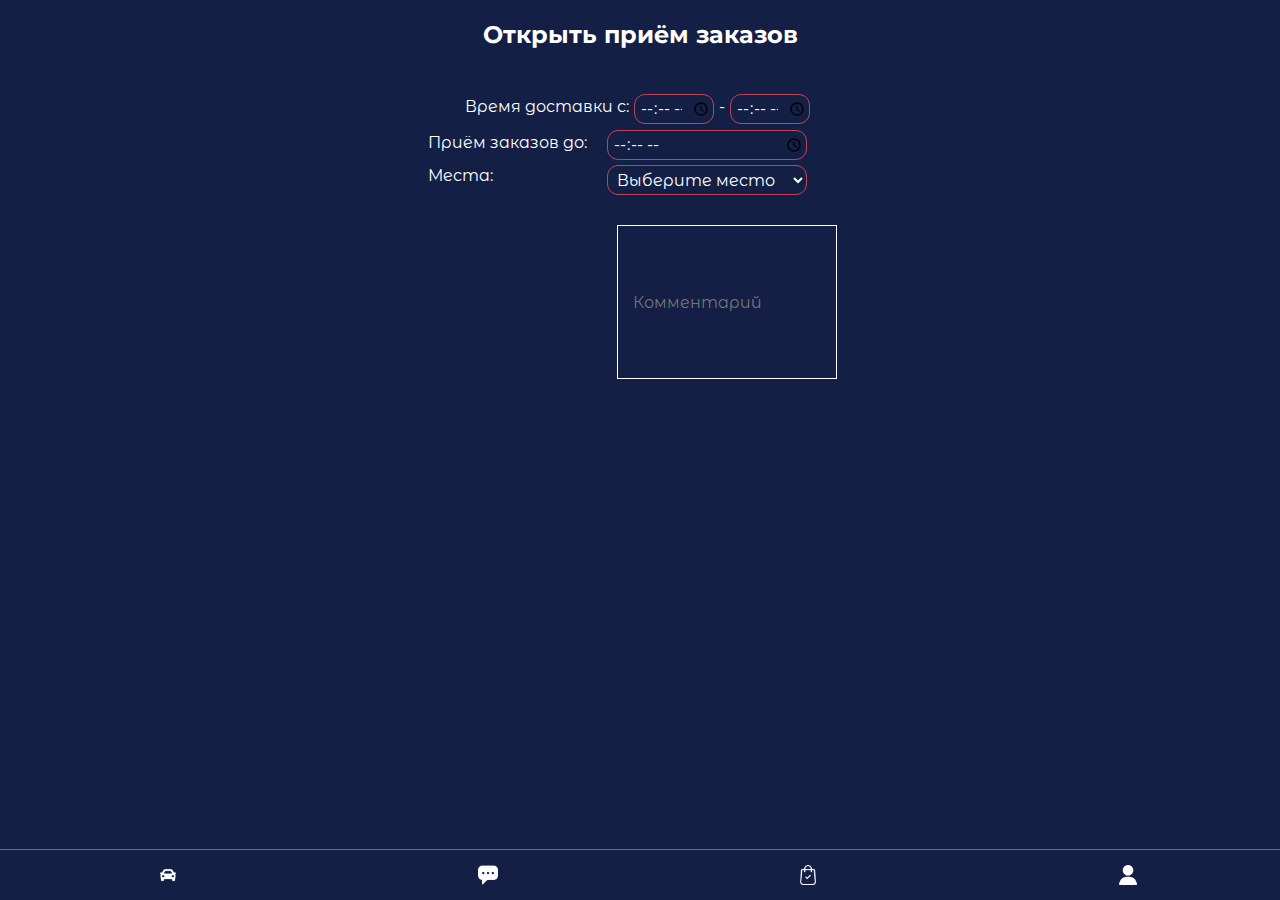
==== anket.html @ ff3a34dc "нижнее меню и анкета" ====
<!DOCTYPE html>
<html lang="ru">
  <head>
    <meta charset="utf-8">
    <title>Доставочка</title>
    <link rel="stylesheet" type="text/css" href="css/style.css">
    <link href="https://fonts.googleapis.com/css2?family=Montserrat:wght@100&display=swap" rel="stylesheet">
    <link href="https://fonts.googleapis.com/css2?family=Montserrat+Alternates&family=Montserrat:wght@100&display=swap" rel="stylesheet">
  </head>
  <body>
    <header class="header1">
        <h2>Открыть приём заказов</h2>
    </header>
    <main>
        <div class="ti">
            <p>Время доставки с:</p>
            <input type="time" class="line"></input>
            <p>-</p>
            <input type="time" class="line"></input>
        </div>

        <div class="fields1">
            <div class="fi">
              <p>Приём заказов до:</p>
              <p>Места:</p>
            </div>
  
            <div class="inp">
              <input type="time" class="line"></input>
              <select required id="building" name="building" class="line">
                <option selected="selected" disabled>Выберите место</option>
                <option value="vit">Вкусно и точка</option>
                <option value="kfc">KFC</option>
                <option value="uma">Umami</option>
                <option value="tokio">Токио</option>
                <option value="bk">Burger King</option>
            </div>
        </div>
        
      <input class="comm" required placeholder="Комментарий"></input>
        
  
    </main>

  <footer>
    <div class="border"></div>
    <div class="menu">
      <a href="couriers.html" class="nav"><img src="css/car.png"></a>
      <a href="chat.html" class="nav"><img src="css/chat.png"></a>
      <a href="orders.html" class="nav"><img src="css/shopping-bag.png"></a>
      <a href="profile.html" class="nav"><img src="css/user.png"></a>
    </div>
  </footer>

  </body>
</html>
---- css/style.css ----
body {
    display: flex;
    flex-direction: column;
    margin: auto;    
    background: #141F45;
}

header{
    position: relative;
    display: flex;
    height: auto;
    width: 100%;
    margin-bottom: 35px;
}

.hat{
    position: relative;
    display: flex;
    align-items: center;
    margin: auto;
    padding: auto;
}

h1 {
    font-family: 'Montserrat Alternates';
    font-style: normal;
    font-weight: 400;
    font-size: 32px;
    line-height: 39px;
    color: #FFFFFF;
}

.basket{
    margin-left: 7px;
}

.basket img{
    width: 44px;
    height: 44px;
}

main{
    position: relative;
    width: 100%;
    display: flex;
    flex-direction: column;
    margin: auto;
    height: auto;
}

a{
    color: #FFFFFF;
    text-decoration: none;
}

h2 {
    font-family: 'Montserrat';
    font-style: normal;
    font-weight: 700;
    font-size: 24px;
    line-height: 29px;
    color: #FFFFFF;
    margin: auto;
}

.fields{
    position: relative;
    display: flex;
    flex-direction: column;
    justify-content: center;
    margin: auto;
}

.rectangle{
    box-sizing: border-box;
    color: #FFFFFF;
    font-family: 'Montserrat Alternates';
    font-style: normal;
    font-weight: 400;
    font-size: 16px;
    line-height: 20px;
    padding-left: 15px;

    width: 275px;
    height: 42px;
    margin-top: 20px;

    background-color: #141F45;
    border: 1px solid #C14359;
    border-radius: 15px;
}

p{
    height: 20px;
    text-align: center;
    font-family: 'Montserrat Alternates';
    font-style: normal;
    font-weight: 400;
    font-size: 16px;
    line-height: 20px;
    margin-bottom: 0;
    margin-top: 8px;
    padding: auto;
    
    color: #FFFFFF;
}

button{    
    background: #C14359;
    border-radius: 15px;
    justify-content: center;
    position: relative;
    padding: 0 15px;
    padding-top:8px;
    display: flex;
    width: auto;
    height: 42px;
    margin: auto;
    margin-top: 50px;
    
    font-family: 'Montserrat Alternates';
    font-style: normal;
    font-weight: 400;
    font-size: 20px;
    line-height: 20px;
    
    color: #FFFFFF;
}

.foot{
    justify-content: center;
    margin: auto;
    margin-top: 55px;
}

.header1{
    position: relative;
    display: flex;
    margin: auto;
    padding: auto;
    margin-top: 20px;
}

.header2{
    display: flex;
    flex-direction: column;
    margin: auto;
    padding: auto;
    margin-right: 20px;
}


.round img{
    width: 67px;
    height: 67px;
    margin: auto;
}

.round{
    width: 131px;
    height: 131px;
    border-radius: 50%;
    position: relative;
    display: flex;
    margin: auto;
    margin-left: 15px;

    background: #A4A4A4;
}

.edit p{
    color: #FFFFFF;
}

.edit{
    
    margin-left: 15px;
    margin-top: 15px;
    text-align: left;
}

.fields1{
    display: flex;
    margin: auto;
    margin-top: 40px;
    height: auto;
    padding: 20px;
    }

.fields1 p{
    text-align: left;
}

.line{
    background-color: #141F45;
    margin-top: 6px;
    border-radius: 0.1px;
    font-family: 'Montserrat Alternates';
    font-style: normal;
    font-weight: 400;
    font-size: 16px;
    line-height: 20px;
    padding-left: 5px;
    box-sizing: border-box;

    width: 200px;
    height: 30px;
    margin-top: 5px;

    background-color: #141F45;
    border: 1px solid #C14359;
    border-radius: 11px;
    
    color: #FFFFFF;
    margin-left: 5px;
    margin-right: 5px;
}


.fi{
    margin-right: 15px;
}

.fi p{
    margin-bottom: 13px;
}
.inp{
    display: flex;
    flex-direction: column;
    margin: auto;
}

.ank{
    margin: auto;
    display: flex;
    text-align: center;
    padding: 20px;
}

.tic{
    width: 25px;
    height: 25px;

    background-color: #141F45;
    border: 1px solid #C14359;
    border-radius: 5px;
    margin-top: 17px;
}

.ank p{
   padding-right: 30px;
   text-align: left;
}

footer{
    background-color: #141F45;
    position: fixed;
    overflow: hidden;
    margin: auto;
    bottom: 0;
    width: 100%;
}

.menu{
    display: flex;
    margin: auto;
}
.menu img{
    padding-top: 15px;
    padding-left: 15px;
    padding-right: 15px;
}
.border{
    background-color: #C14359;
    height: 1px;
    width: 100%;
}
.nav{
    background-color: #141F45;
    border: none;
    position: relative;
    padding: 0;
    padding-bottom: 15px;
    display: flex;
    width: auto;
    height: 65px;
    margin: auto;
    width: 35px;
    height: 35px;
    
}

.orders{
    width: 90%;
    height: 142px;
    margin: auto;
    margin-top: 20px;
    background: #4D2B4C;
    border-radius: 6px;
}

.orders p{
    font-family: 'Montserrat';
    text-align: left;
    margin-top: 10px;
    margin-bottom: 10px;
    margin-left: 20px;
    font-size: 18px;
}

.con p{
    text-align: left;
    margin-left: 20px;
    margin-bottom: 10px;
    margin-top: 15px;
}

.couriers{
    width: 90%;
    height: 184px;
    margin: auto;
    margin-top: 20px;
    background: #4D2B4C;
    border:  1px solid #FFFFFF;
    border-radius: 6px;
    }

   .couriers p{ 
    font-family: 'Montserrat';
    text-align: left;
    margin-left: 20px;
    font-size: 18px;
   }

   .content{
    margin: auto;
    margin-top: 10px;
   }
   .content p{
    margin-bottom: 5px;
    margin-top: 0px;
    font-family: 'Montserrat Alternates';
    font-weight: 700;
    font-size: 20px;
   }
   .points{
    font-family: 'Montserrat Alternates';
    font-weight: 700;
    font-size: 40px;
    margin: auto;
   }
   
   .bot{
    margin: auto;
    margin-bottom: 10px;
    display: flex;
   }

   .time{
    margin-right: 20px ;
   }

   .button{    
    background: #C14359;
    border-radius: 15px;
    justify-content: center;
    position: relative;
    padding: 0 15px;
    padding-top:12px;
    display: flex;
    width: auto;
    height: 42px;
    margin: auto;
    margin-top: 50px;
    
    font-family: 'Montserrat Alternates';
    font-style: normal;
    font-weight: 400;
    font-size: 20px;
    line-height: 20px;
    
    color: #FFFFFF;
}

.comm{
    background-color: #141F45;
    border:  1px solid #FFFFFF;
    width: 80%;
    height: 150px;
    margin: auto;
    color: #FFFFFF;
    font-family: 'Montserrat Alternates';
    font-style: normal;
    font-weight: 400;
    font-size: 16px;
    line-height: 20px;
    padding-left: 15px;
    margin-top: 30px;
}

.my {
    width: 0.1px;
    height: 0.1px;
    opacity: 0;
    overflow: hidden;
    position: absolute;
    z-index: -1;
  }
  .label {
    font-family: 'Montserrat Alternates';
    font-style: normal;
    font-weight: 400;
    font-size: 13px;
    width: 180px;
    height: 50px;
    border-radius: 4px;
    text-align: center;
    cursor: pointer;
    display: block;
    transition: all 0.18s ease-in-out;
    border: 1px solid #141F45;
    color: white;
}

.load{
    margin-top: 20px;
}
.ti{
    margin: auto;
    margin-bottom: -59px;
    margin-top: 40px;
    display: flex;
}
.ti input{
    width: 80px;
}

.com{
    background-color: #141F45;
    margin-top: 6px;
    border-radius: 0.1px;
    font-family: 'Montserrat Alternates';
    font-style: normal;
    font-weight: 400;
    font-size: 16px;
    line-height: 20px;
    padding-left: 5px;
    box-sizing: border-box;

    width: 100%;
    height: 150px;
    margin-top: 5px;

    background-color: #141F45;
    border: 1px solid #C14359;
    border-radius: 11px;
    
    color: #FFFFFF;
}
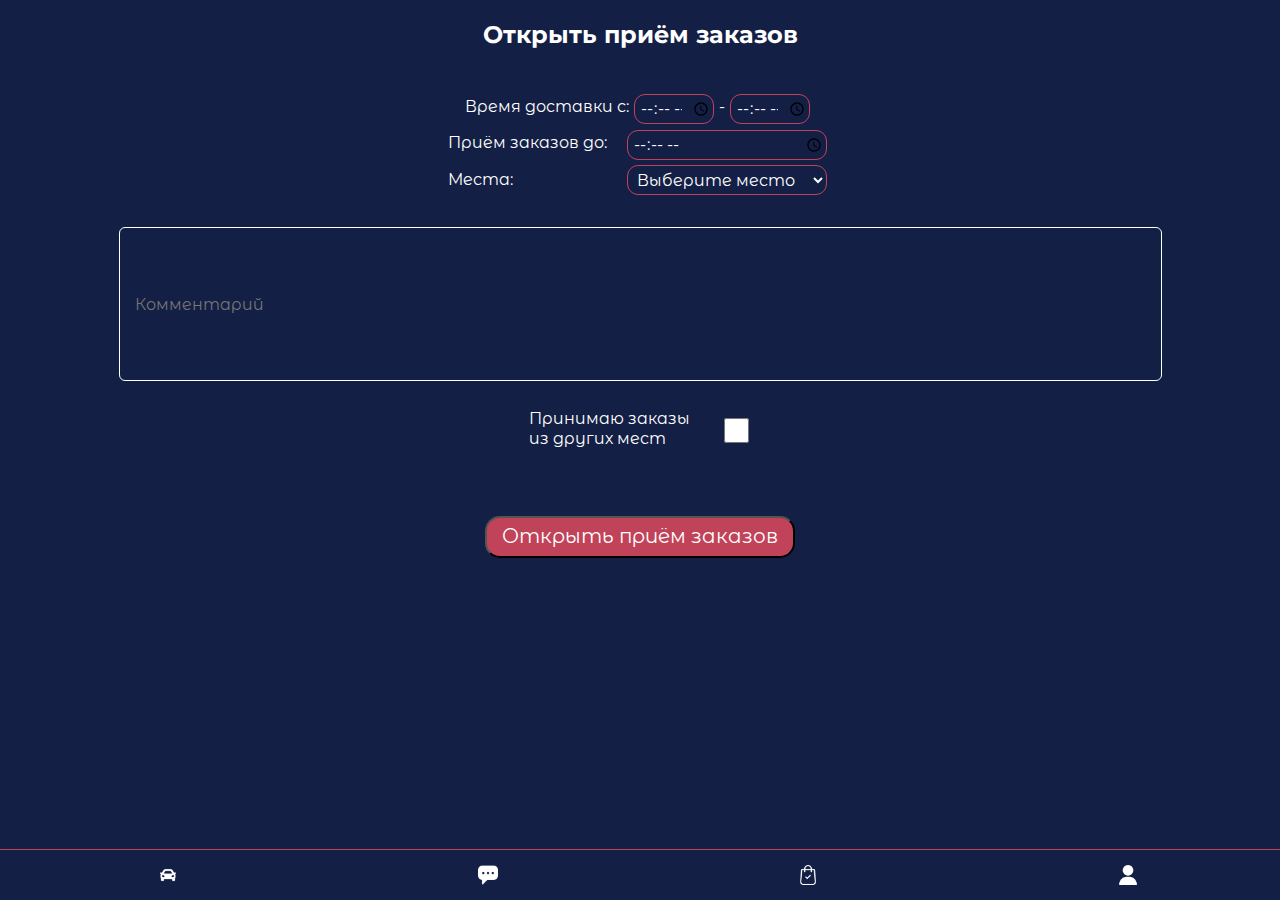
==== commit 33ad7826: "исправлены недочеты по фронту" ====
--- a/anket.html
+++ b/anket.html
@@ -34,11 +34,16 @@
                 <option value="uma">Umami</option>
                 <option value="tokio">Токио</option>
                 <option value="bk">Burger King</option>
+              </select>
             </div>
         </div>
         
       <input class="comm" required placeholder="Комментарий"></input>
-        
+      <div class="ank">
+        <p>Принимаю заказы<br>из других мест</p>
+        <input type="checkbox" class="tic"></input>
+    </div>
+    <button>Открыть приём заказов</button>
   
     </main>
 
--- a/css/style.css
+++ b/css/style.css
@@ -90,7 +90,7 @@
     border-radius: 15px;
 }
 
-p{
+p, a{
     height: 20px;
     text-align: center;
     font-family: 'Montserrat Alternates';
@@ -222,12 +222,11 @@
 }
 
 .fi p{
-    margin-bottom: 13px;
+    margin-bottom: 17px;
 }
 .inp{
     display: flex;
     flex-direction: column;
-    margin: auto;
 }
 
 .ank{
@@ -321,7 +320,6 @@
     margin: auto;
     margin-top: 20px;
     background: #4D2B4C;
-    border:  1px solid #FFFFFF;
     border-radius: 6px;
     }
 
@@ -369,7 +367,7 @@
     padding-top:12px;
     display: flex;
     width: auto;
-    height: 42px;
+    height: 35px;
     margin: auto;
     margin-top: 50px;
     
@@ -385,6 +383,8 @@
 .comm{
     background-color: #141F45;
     border:  1px solid #FFFFFF;
+    border-radius: 6px;
+
     width: 80%;
     height: 150px;
     margin: auto;
@@ -395,8 +395,8 @@
     font-size: 16px;
     line-height: 20px;
     padding-left: 15px;
-    margin-top: 30px;
-}
+
+    }
 
 .my {
     width: 0.1px;
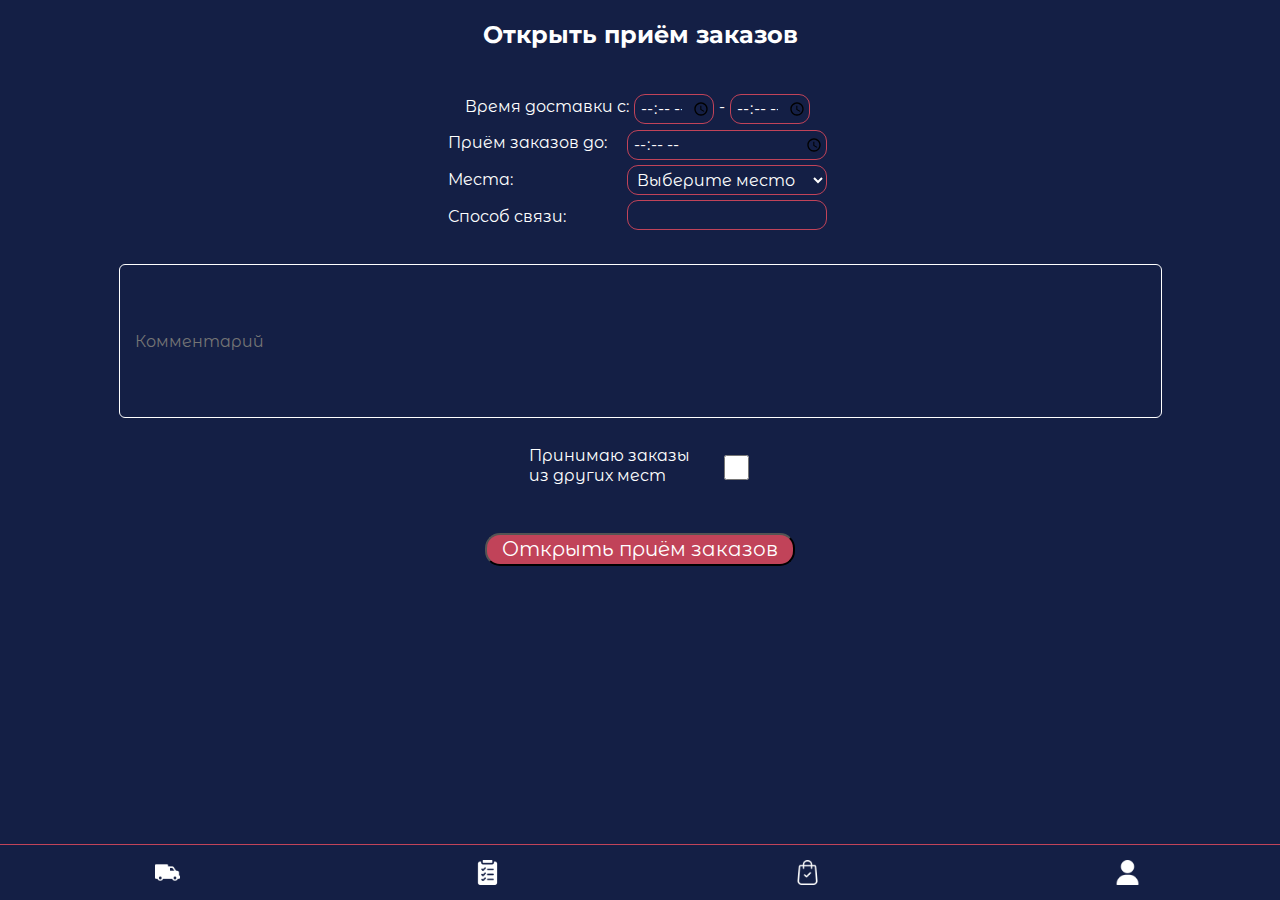
==== commit 0433ee90: "Update anket.html" ====
--- a/anket.html
+++ b/anket.html
@@ -23,6 +23,7 @@
             <div class="fi">
               <p>Приём заказов до:</p>
               <p>Места:</p>
+              <p>Способ связи:</p>
             </div>
   
             <div class="inp">
@@ -35,6 +36,7 @@
                 <option value="tokio">Токио</option>
                 <option value="bk">Burger King</option>
               </select>
+              <input class="line"></input>
             </div>
         </div>
         
--- a/css/style.css
+++ b/css/style.css
@@ -90,7 +90,7 @@
     border-radius: 15px;
 }
 
-p, a{
+button p, p, a{
     height: 20px;
     text-align: center;
     font-family: 'Montserrat Alternates';
@@ -101,28 +101,6 @@
     margin-bottom: 0;
     margin-top: 8px;
     padding: auto;
-    
-    color: #FFFFFF;
-}
-
-button{    
-    background: #C14359;
-    border-radius: 15px;
-    justify-content: center;
-    position: relative;
-    padding: 0 15px;
-    padding-top:8px;
-    display: flex;
-    width: auto;
-    height: 42px;
-    margin: auto;
-    margin-top: 50px;
-    
-    font-family: 'Montserrat Alternates';
-    font-style: normal;
-    font-weight: 400;
-    font-size: 20px;
-    line-height: 20px;
     
     color: #FFFFFF;
 }
@@ -253,8 +231,8 @@
 
 footer{
     background-color: #141F45;
+    overflow: hidden;
     position: fixed;
-    overflow: hidden;
     margin: auto;
     bottom: 0;
     width: 100%;
@@ -262,8 +240,9 @@
 
 .menu{
     display: flex;
-    margin: auto;
-}
+    margin: auto; 
+}
+
 .menu img{
     padding-top: 15px;
     padding-left: 15px;
@@ -284,14 +263,14 @@
     width: auto;
     height: 65px;
     margin: auto;
-    width: 35px;
-    height: 35px;
+    width: 40px;
+    height: 40px;
     
 }
 
 .orders{
     width: 90%;
-    height: 142px;
+    height: auto;
     margin: auto;
     margin-top: 20px;
     background: #4D2B4C;
@@ -333,6 +312,7 @@
    .content{
     margin: auto;
     margin-top: 10px;
+    margin-bottom: 15px;
    }
    .content p{
     margin-bottom: 5px;
@@ -358,18 +338,18 @@
     margin-right: 20px ;
    }
 
-   .button{    
+   button, .button{    
     background: #C14359;
     border-radius: 15px;
     justify-content: center;
     position: relative;
     padding: 0 15px;
-    padding-top:12px;
+    padding-top:4px;
     display: flex;
     width: auto;
-    height: 35px;
-    margin: auto;
-    margin-top: 50px;
+    height: 33px;
+    margin: auto;
+    margin-top: 30px;
     
     font-family: 'Montserrat Alternates';
     font-style: normal;
@@ -378,6 +358,10 @@
     line-height: 20px;
     
     color: #FFFFFF;
+}
+
+.button{
+    padding-top: 10px;
 }
 
 .comm{
@@ -457,3 +441,13 @@
     
     color: #FFFFFF;
 }
+
+h3{
+    font-family: 'Montserrat';
+    font-style: normal;
+    font-weight: 700;
+    font-size: 22px;
+    line-height: 29px;
+    color: #FFFFFF;
+    margin-left: 10%;
+}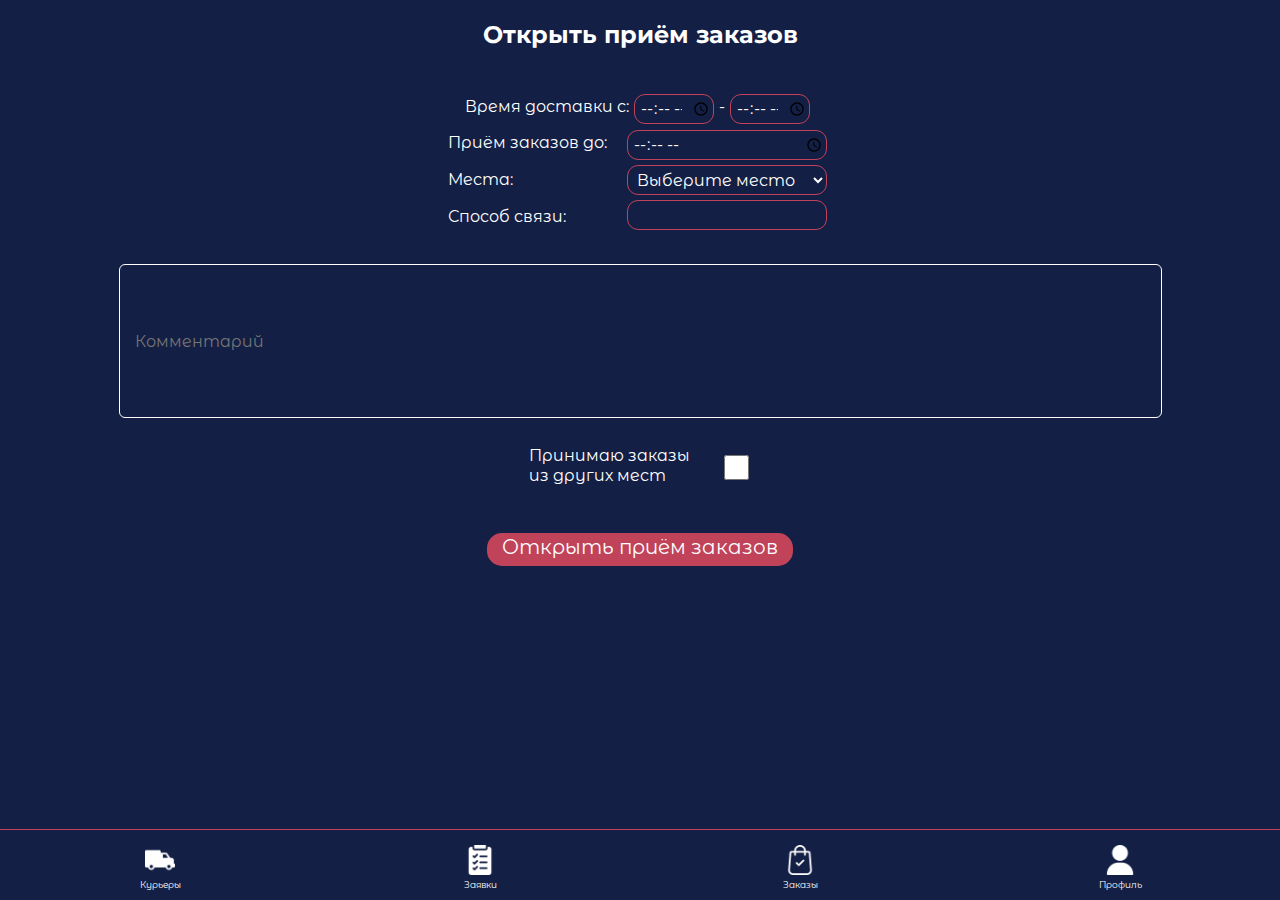
==== commit 68acec52: "изменила меню, добавила взаимодействия с интерфейсом" ====
--- a/anket.html
+++ b/anket.html
@@ -46,18 +46,16 @@
         <input type="checkbox" class="tic"></input>
     </div>
     <button>Открыть приём заказов</button>
+    <div class = "footer">
+      <div class="border"></div>
+      <div class="menu">
+        <a href="couriers.html" class="nav"><img src="css/car.png">
+        <p>Курьеры</p></a>
+        <a href="chat.html" class="nav"><img src="css/chat.png"><p>Заявки</p></a>
+        <a href="orders.html" class="nav"><img src="css/shopping-bag.png"><p>Заказы</p></a>
+        <a href="profile.html" class="nav"><img src="css/user.png"><p>Профиль</p></a>
+      </div>
   
     </main>
-
-  <footer>
-    <div class="border"></div>
-    <div class="menu">
-      <a href="couriers.html" class="nav"><img src="css/car.png"></a>
-      <a href="chat.html" class="nav"><img src="css/chat.png"></a>
-      <a href="orders.html" class="nav"><img src="css/shopping-bag.png"></a>
-      <a href="profile.html" class="nav"><img src="css/user.png"></a>
-    </div>
-  </footer>
-
   </body>
 </html>--- a/css/style.css
+++ b/css/style.css
@@ -86,7 +86,7 @@
     margin-top: 20px;
 
     background-color: #141F45;
-    border: 1px solid #C14359;
+    border: 1px solid #34B586;
     border-radius: 15px;
 }
 
@@ -229,7 +229,7 @@
    text-align: left;
 }
 
-footer{
+.footer{
     background-color: #141F45;
     overflow: hidden;
     position: fixed;
@@ -244,6 +244,9 @@
 }
 
 .menu img{
+    margin: auto;
+    width: 30px;
+    height: 30px; 
     padding-top: 15px;
     padding-left: 15px;
     padding-right: 15px;
@@ -254,6 +257,8 @@
     width: 100%;
 }
 .nav{
+    display: flex;
+    flex-direction: column;
     background-color: #141F45;
     border: none;
     position: relative;
@@ -261,20 +266,18 @@
     padding-bottom: 15px;
     display: flex;
     width: auto;
-    height: 65px;
-    margin: auto;
-    width: 40px;
-    height: 40px;
-    
-}
-
-.orders{
-    width: 90%;
-    height: auto;
-    margin: auto;
-    margin-top: 20px;
-    background: #4D2B4C;
-    border-radius: 6px;
+    margin: auto;
+    height: 55px;
+    width: 25%;    
+}
+
+.nav:hover{
+background-color: #e89d11;
+}
+
+.nav p{
+    font-size: 9px;
+    margin: 0px;
 }
 
 .orders p{
@@ -293,7 +296,7 @@
     margin-top: 15px;
 }
 
-.couriers{
+    .couriers, .orders{
     width: 90%;
     height: 184px;
     margin: auto;
@@ -301,6 +304,11 @@
     background: #4D2B4C;
     border-radius: 6px;
     }
+
+    .couriers:hover{
+        background: #e89d11;
+    }
+
 
    .couriers p{ 
     font-family: 'Montserrat';
@@ -350,6 +358,7 @@
     height: 33px;
     margin: auto;
     margin-top: 30px;
+    border: 0;
     
     font-family: 'Montserrat Alternates';
     font-style: normal;
@@ -359,6 +368,10 @@
     
     color: #FFFFFF;
 }
+button:hover, .button:hover {
+    background: #e89d11;
+}
+
 
 .button{
     padding-top: 10px;
@@ -450,4 +463,26 @@
     line-height: 29px;
     color: #FFFFFF;
     margin-left: 10%;
+    margin-bottom: 5px;
+}
+
+.stat{
+    justify-content: right;
+    position: relative;
+    display: flex;
+    margin: auto;
+    margin-right: 10px;
+    padding-left: 20px;
+    padding-right: 20px;
+    
+}
+.stat button{
+    margin:0;
+    margin-left: 10px;
+    width: 60px;
+}
+
+#active{
+    pointer-events: none;
+    background:#4D2B4C;
 }